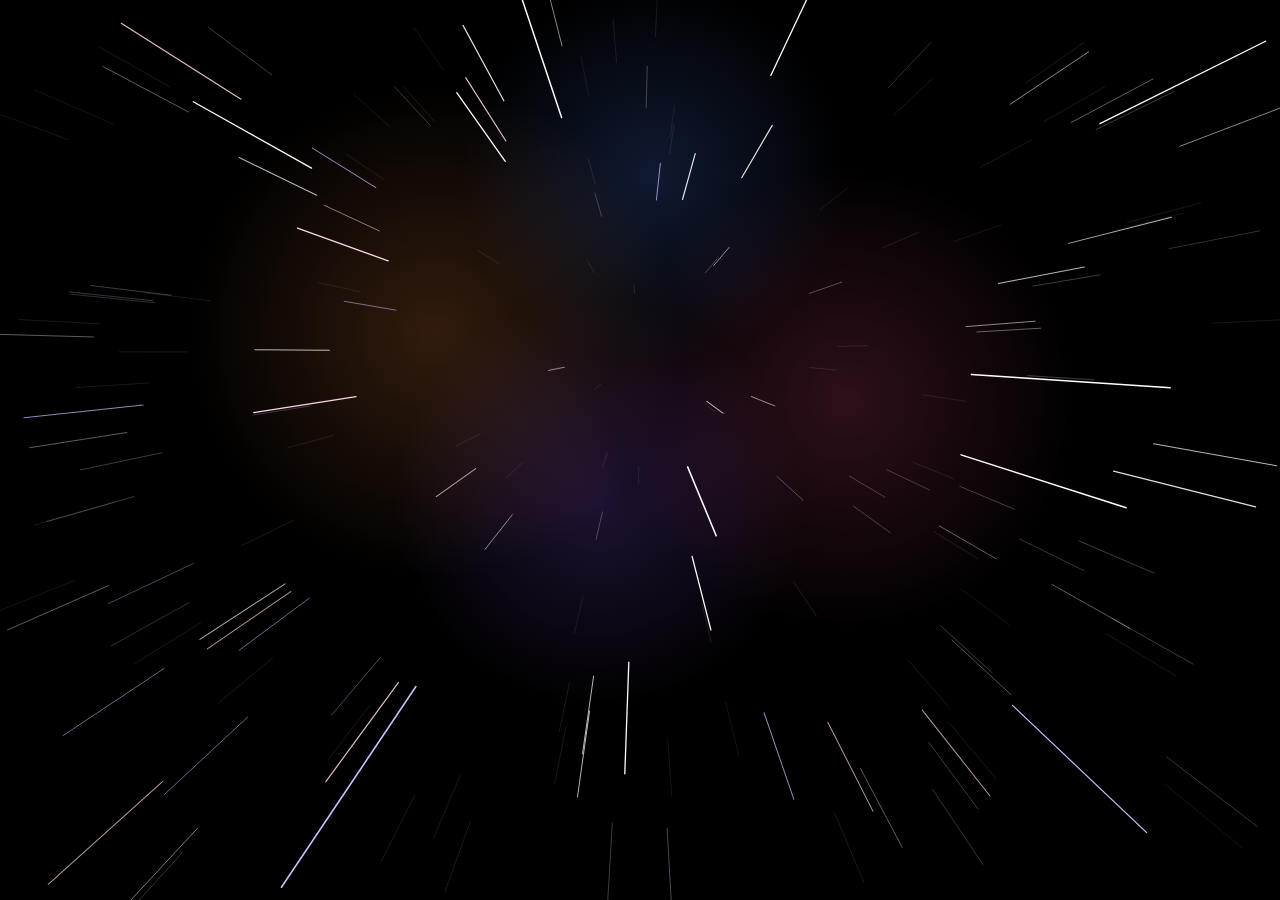
==== index.html @ 96cc4df8 "Initial commit" ====
<!DOCTYPE html>
<html lang="en">
<head>
  <meta charset="utf-8">
  <meta name="viewport" content="width=device-width, initial-scale=1, viewport-fit=cover">
  <title>Abinfolio – Abin Sabu, User Experience Designer</title>
  <meta name="description" content="Portfolio of Abin Sabu, User Experience Designer.">

  <!-- Fonts: Press Start 2P (pixel/arcade) + Exo 2 (modern space) for the logo, Instrument Sans for buttons, Italiana for the name, Cormorant Garamond for the job title -->
  <link rel="preconnect" href="https://fonts.googleapis.com">
  <link rel="preconnect" href="https://fonts.gstatic.com" crossorigin>
  <link href="https://fonts.googleapis.com/css2?family=Instrument+Sans:wght@400;500&family=Exo+2:wght@400;500;700&family=Italiana&family=Cormorant+Garamond:wght@500&family=Press+Start+2P&display=swap" rel="stylesheet">

  <!-- Opening animation: decide BEFORE the page paints whether it plays (so the page never flashes).
       It plays on a normal visit and on every reload. It is skipped for "reduce motion", for the browser's Back/Forward,
       when you arrive from another page of the site (e.g. "Back to home"), and for #about links.
       To force it for testing, open index.html?intro -->
  <script>
    (function () {
      try {
        var d = document.documentElement;
        var nav = performance.getEntriesByType && performance.getEntriesByType("navigation")[0];
        var fromSite = document.referrer && document.referrer.indexOf(location.origin) === 0;
        var back = nav && nav.type === "back_forward";
        var reload = nav && nav.type === "reload";
        var forced = /[?&]intro/.test(location.search);
        var calm = window.matchMedia && window.matchMedia("(prefers-reduced-motion: reduce)").matches;
        if (!calm && (forced || reload || (!fromSite && !back)) && location.hash !== "#about") {
          d.setAttribute("data-intro", "wait");
          setTimeout(function () { d.removeAttribute("data-intro"); }, 7000);   // safety: never leave the page hidden
        }
      } catch (e) {}
    })();
  </script>

  <!-- Styles -->
  <link rel="stylesheet" href="Assets/css/style.css">
</head>
<body data-view="home">

  <!-- Star field (drawn by Assets/js/main.js) -->
  <canvas id="stars" aria-hidden="true"></canvas>

  <!-- Logo and quick links -->
  <header>
    <a class="logo" href="#" aria-label="Abinfolio home"><span class="logo-a">Abin</span><span class="logo-f">folio</span></a>

    <nav class="quick" aria-label="Quick links">
      <!-- LinkedIn -->
      <a class="icon-btn" href="https://in.linkedin.com/in/ux-abinsabu" target="_blank" rel="noopener" aria-label="Abin on LinkedIn" title="LinkedIn">
        <svg viewBox="0 0 24 24" aria-hidden="true" fill="none" stroke="currentColor" stroke-width="1.5" stroke-linecap="round" stroke-linejoin="round">
          <rect x="3" y="3" width="18" height="18" rx="4.5"/>
          <path d="M8 10.5v6M12 16.5v-6M12 13.2c0-1.7 1.1-2.8 2.5-2.8s2 1 2 2.6v3.5"/>
          <circle cx="8" cy="7.7" r="1" fill="currentColor" stroke="none"/>
        </svg>
      </a>

      <!-- Gmail (opens a new message in Gmail) -->
      <a class="icon-btn" href="https://mail.google.com/mail/?view=cm&fs=1&to=ux.abinsabu@gmail.com" target="_blank" rel="noopener" aria-label="Email Abin on Gmail" title="Gmail">
        <svg viewBox="0 0 24 24" aria-hidden="true" fill="none" stroke="currentColor" stroke-width="1.5" stroke-linecap="round" stroke-linejoin="round">
          <rect x="3" y="5.5" width="18" height="13" rx="3"/>
          <path d="M3.8 7.6l8.2 6.2 8.2-6.2"/>
        </svg>
      </a>

      <!-- Resume (rightmost) -->
      <a class="chip" href="Assets/documents/resume.pdf" target="_blank" rel="noopener"><span class="lbl">View resume</span></a>
    </nav>
  </header>

  <!-- HOME CONTENT -->
  <main>
    <div class="hero">
      <h1 class="name">Abin Sabu</h1>

      <!-- tiny twinkling stars around the name: --x / --y = position, --s = size, --t = speed, --d = delay -->
      <span class="sparkle" style="--x:3%;  --y:6%;   --s:9px;  --t:5s; --d:0s"   aria-hidden="true"></span>
      <span class="sparkle" style="--x:27%; --y:-12%; --s:7px;  --t:6s; --d:1.5s" aria-hidden="true"></span>
      <span class="sparkle" style="--x:61%; --y:-8%;  --s:10px; --t:7s; --d:3s"   aria-hidden="true"></span>
      <span class="sparkle" style="--x:95%; --y:10%;  --s:8px;  --t:5.5s; --d:2s" aria-hidden="true"></span>
      <span class="sparkle" style="--x:82%; --y:96%;  --s:7px;  --t:6.5s; --d:4s" aria-hidden="true"></span>
      <span class="sparkle" style="--x:12%; --y:94%;  --s:8px;  --t:7.5s; --d:1s" aria-hidden="true"></span>
    </div>
    <p class="role">User Experience Designer</p>

    <div class="actions">
      <a class="btn primary" href="#about">About me</a>
      <a class="btn" href="case-studies.html">Case studies</a>
    </div>
  </main>

  <!-- ABOUT ME – opens when "About me" is clicked (#about). A fan of portrait cards, one in front at a time.
       about.js adds the little space drawing at the top of each card and the title tab on its edge. -->
  <section class="about" id="about" aria-label="About me">

    <div class="deck" id="deck" tabindex="-1" role="group" aria-roledescription="carousel" aria-label="About Abin">
      <!-- sits just above the top-left corner of the cards -->
      <a class="chip back" href="#home">&larr; Back to home</a>


      <!-- 1 · About me -->
      <article class="card shape-a first" data-title="About me">
        <div class="card-body">
          <div class="who">
            <img src="Assets/images/Abin_Sabu.jpg" alt="Portrait of Abin Sabu" width="80" height="80">
            <h2>Abin Sabu</h2>
            <p class="role-s">User Experience Designer</p>
          </div>
          <div class="intro">
            <p>I&rsquo;m a motivated and self-aware person who enjoys doing the things I love. I wake up every morning ready to enjoy the day to its fullest, and to be happy and good.</p>
            <p>I really enjoy blending in with the stillness and joyfulness of nature and everything within it.</p>
            <p>Dreams drive me forward, and I&rsquo;m hopeful that I&rsquo;ll achieve them.</p>
          </div>
        </div>
      </article>

      <!-- 2 · Career objective -->
      <article class="card shape-b" data-title="Career objective">
        <div class="card-body">
          <h2>Career objective</h2>
          <p class="lead">To start a career in User Experience Design, to be a good contributor and a good member of my team, and to weave interfaces in the best way possible.</p>
        </div>
      </article>

      <!-- 3 · Education -->
      <article class="card shape-c" data-title="Education">
        <div class="card-body">
          <h2>Education</h2>
          <ul class="edu">
            <li><strong>MCA</strong><span class="sub">Santhigiri College of Computer Sciences, Vazhithala (Mahatma Gandhi University)</span><span class="meta">Ongoing</span></li>
            <li><strong>BCA</strong><span class="sub">Sacred Heart College, Thevara (Autonomous, Mahatma Gandhi University)</span><span class="meta">2022&ndash;25 &middot; 71%</span></li>
            <li><strong>Higher Secondary</strong><span class="sub">St. Mary&rsquo;s HSS, Vallakom (DHSE)</span><span class="meta">2020&ndash;22 &middot; 86%</span></li>
            <li><strong>AISSE (Class 10)</strong><span class="sub">Lisieux English School, Vaikom (CBSE)</span><span class="meta">2020 &middot; 91%</span></li>
          </ul>
        </div>
      </article>

      <!-- 4 · Skills -->
      <article class="card shape-a" data-title="Skills">
        <div class="card-body">
          <h2>Skills</h2>
          <div class="tags">
            <span class="tag">UX Research</span>
            <span class="tag">Prototyping</span>
            <span class="tag">Figma</span>
            <span class="tag">Usability Testing</span>
            <span class="tag">Critical Thinking</span>
          </div>
        </div>
      </article>

      <!-- 5 · Certifications -->
      <article class="card shape-b" data-title="Certifications">
        <div class="card-body">
          <h2>Certifications</h2>
          <p class="cert-name">Google UX Design Professional Certificate</p>
          <p class="cert-by">Coursera</p>
          <a class="btn btn-sm" href="https://drive.google.com/file/d/114_JxMrR81UqMRKOoazPakBG_3-02PL_/view" target="_blank" rel="noopener">View certificate</a>
        </div>
      </article>

      <!-- 6 · Case studies: the titles + a button to the case studies page -->
      <article class="card shape-c" data-title="Case studies">
        <div class="card-body">
          <h2>Case studies</h2>
          <ol class="proj-list">
            <li>A/B Testing on ChatGPT&rsquo;s Desktop App</li>
            <li>Reducing Friction between Instagram and its Users</li>
          </ol>
          <a class="btn primary btn-sm" href="case-studies.html">See all case studies &rarr;</a>
        </div>
      </article>

      <!-- floating controls: sit centred over the bottom edge of the front card -->
      <div class="controls">
        <button class="icon-btn" type="button" data-prev aria-label="Previous card">
          <svg viewBox="0 0 24 24" aria-hidden="true"><path d="M15 5l-7 7 7 7" fill="none" stroke="currentColor" stroke-width="1.6" stroke-linecap="round" stroke-linejoin="round"/></svg>
        </button>
        <div class="dots"></div>
        <button class="icon-btn" type="button" data-next aria-label="Next card">
          <svg viewBox="0 0 24 24" aria-hidden="true"><path d="M9 5l7 7-7 7" fill="none" stroke="currentColor" stroke-width="1.6" stroke-linecap="round" stroke-linejoin="round"/></svg>
        </button>
      </div>
      <span class="count" aria-live="polite"></span>
    </div>
  </section>

  <script src="Assets/js/main.js" defer></script>
  <script src="Assets/js/about.js" defer></script>
  <script src="Assets/js/intro.js" defer></script>
</body>
</html>
---- Assets/css/style.css ----
/* ==========================================================
   Abinfolio – main stylesheet  (space theme)
   1. Theme   2. Base + star field   3. Buttons
   4. Header (logo + quick links)   5. Hero (name)
   6. Job title + the two home buttons   7. About me (stacked cards)
   8. Case studies list + case study pages   9. Opening animation
   ========================================================== */


/* 1. THEME – change colors and fonts here ---------------- */
:root {
  color-scheme: dark;

  --bg: #000000;           /* pitch black */
  --text: #f2edff;
  --muted: #b3a8d4;

  /* nebula tones used inside the buttons and the "folio" text */
  --violet: 120, 80, 240;
  --rose: 225, 85, 155;
  --blue: 55, 120, 235;

  --pixel: "Press Start 2P", "Courier New", monospace;                 /* "Abin" */
  --space: "Exo 2", "Instrument Sans", system-ui, sans-serif;  /* "folio" – swap the font here */
  --sans: "Instrument Sans", system-ui, -apple-system, "Segoe UI", sans-serif;

  box-sizing: border-box;
  padding-top: env(safe-area-inset-top, 0px);
  padding-bottom: env(safe-area-inset-bottom, 0px);
}


/* 2. BASE + STAR FIELD ----------------------------------- */
*, *::before, *::after { box-sizing: inherit; }

html {
  height: 100%;
  scroll-padding-top: env(safe-area-inset-top, 0px);
}

body {
  margin: 0;
  height: 100%;
  background: var(--bg);
  color: var(--text);
  font-family: var(--sans);
  overflow: hidden;
  display: flex;
  flex-direction: column;
}

#stars {
  position: fixed;
  inset: 0;
  width: 100%;
  height: 100%;
  z-index: 0;
  pointer-events: none;
}

::selection { background: rgba(var(--violet), .45); color: #fff; }

a:focus-visible {
  outline: 2px solid #cdbbff;
  outline-offset: 4px;
  border-radius: 8px;
}


/* 3. BUTTONS – one shared look for the top bar and the home page */
/* Outlined: LinkedIn, Gmail, View resume, Projects.  The filled "primary" button is in section 6. */
.icon-btn,
.chip,
.btn:not(.primary) {
  color: var(--text);
  background: transparent;
  border: 1px solid rgba(255, 241, 232, .45);
  transition: background-color .25s, border-color .25s, color .25s, transform .25s;
}

.icon-btn:hover,
.chip:hover,
.btn:not(.primary):hover {
  background: rgba(255, 241, 232, .08);
  border-color: rgba(255, 241, 232, .85);
  transform: translateY(-1px);
}


/* 4. HEADER (logo + quick links) ------------------------- */
header {
  position: relative;
  z-index: 2;
  display: flex;
  align-items: center;
  justify-content: space-between;
  gap: 1rem;
  padding: 1.4rem clamp(1.1rem, 5vw, 4rem);
}

/* Logo: "Abin" in a pixel/arcade font, "folio" in a space font */
.logo {
  display: inline-flex;
  align-items: baseline;
  gap: .12em;
  text-decoration: none;
  line-height: 1;
}

.logo-a {
  font-family: var(--pixel);
  font-size: 1.15rem;
  letter-spacing: .02em;
  color: #fff;
  text-shadow: 2px 2px 0 rgba(var(--violet), .75);   /* retro game shadow */
}

.logo-f {
  font-family: var(--space);
  font-weight: 500;
  font-size: 1.6rem;
  letter-spacing: .03em;
  color: #cbbdff;            /* soft starlight lavender */
}

/* Quick links: LinkedIn, Gmail, then View resume (rightmost) */
.quick {
  display: flex;
  align-items: center;
  gap: .6rem;
}

.icon-btn {
  display: grid;
  place-items: center;
  width: 2.7rem;
  height: 2.7rem;
  border-radius: 50%;
}

.icon-btn svg { width: 1.3rem; height: 1.3rem; color: #fff1e8; }   /* one warm white, like the other buttons */

.chip {
  font: 500 .92rem var(--sans);
  text-decoration: none;
  color: var(--text);
  padding: .65rem 1.25rem;
  border-radius: 999px;
}


/* 5. HERO – name (Italiana + Carina nebula, calm drift) -- */
/* The four colour clouds move on their own slow clocks, so the colours keep
   mixing through the letters (no one colour sits in one place for long). */
@property --x1 { syntax: "<percentage>"; inherits: false; initial-value: 15%; }
@property --x2 { syntax: "<percentage>"; inherits: false; initial-value: 85%; }
@property --x3 { syntax: "<percentage>"; inherits: false; initial-value: 30%; }
@property --x4 { syntax: "<percentage>"; inherits: false; initial-value: 70%; }

:root {
  --display: "Italiana", Georgia, serif;

  /* Carina nebula colours (r, g, b) – swap these to change the clouds */
  --neb-base: #ffe6d8;
  --neb-1: 255, 140, 70;    /* amber */
  --neb-2: 235, 80, 130;    /* rose */
  --neb-3: 80, 130, 255;    /* blue */
  --neb-4: 150, 90, 255;    /* violet */

  /* starting positions of the clouds (also the fallback if animation is off) */
  --x1: 15%; --x2: 85%; --x3: 30%; --x4: 70%;

  /* grey cloud texture, blended over the colours so the letters look like gas */
  --gas: url("data:image/svg+xml;utf8,<svg xmlns='http://www.w3.org/2000/svg' width='900' height='320'><filter id='g' x='0' y='0' width='100%25' height='100%25'><feTurbulence type='fractalNoise' baseFrequency='.006 .015' numOctaves='5' seed='9'/><feColorMatrix values='1.9 0 0 0 -.45  1.9 0 0 0 -.45  1.9 0 0 0 -.45  0 0 0 0 1'/></filter><rect width='100%25' height='100%25' filter='url(%23g)'/></svg>");
}

body:not(.sub) main {
  position: relative;
  z-index: 1;
  flex: 1;                              /* fills the space under the header */
  display: flex;
  flex-direction: column;
  align-items: center;
  justify-content: center;
  text-align: center;
  padding: 0 clamp(1.1rem, 5vw, 4rem) 10vh;   /* extra bottom padding lifts it slightly above true centre */
}

/* very faint dust haze behind the name */
body:not(.sub) main::before {
  content: "";
  position: absolute;
  width: min(92vw, 800px);
  height: min(42vw, 320px);
  background:
    radial-gradient(50% 55% at 28% 50%, rgba(var(--neb-1), .13), transparent 70%),
    radial-gradient(45% 50% at 74% 55%, rgba(var(--neb-4), .12), transparent 70%);
  filter: blur(32px);
  pointer-events: none;
  transform: translateY(-4vh);
}

.hero { position: relative; }

/* Name: clouds, gas and a few stars inside the letters */
.name {
  position: relative;
  margin: 0;
  font-family: var(--display);
  font-weight: 400;
  font-size: clamp(3.4rem, 11vw, 7.6rem);
  letter-spacing: .07em;
  line-height: 1.15;
  color: #fff;                           /* fallback if gradient text is unsupported */
  background:
    radial-gradient(1.3px 1.3px at 9% 34%, #fff, transparent),                    /* stars */
    radial-gradient(1px 1px at 22% 68%, rgba(255, 255, 255, .85), transparent),
    radial-gradient(1.5px 1.5px at 38% 26%, #fff, transparent),
    radial-gradient(1px 1px at 55% 62%, rgba(255, 255, 255, .8), transparent),
    radial-gradient(1.4px 1.4px at 71% 30%, #fff, transparent),
    radial-gradient(1px 1px at 88% 58%, rgba(255, 255, 255, .85), transparent),
    var(--gas),                                                                   /* grey gas texture */
    radial-gradient(38% 75% at var(--x1) 30%, rgba(var(--neb-1), .9),  transparent 72%),  /* colour clouds */
    radial-gradient(34% 70% at var(--x2) 70%, rgba(var(--neb-2), .72), transparent 72%),
    radial-gradient(38% 70% at var(--x3) 20%, rgba(var(--neb-3), .85), transparent 72%),
    radial-gradient(38% 70% at var(--x4) 80%, rgba(var(--neb-4), .8),  transparent 72%),
    linear-gradient(var(--neb-base), var(--neb-base));
  background-size:
    100% 100%, 100% 100%, 100% 100%, 100% 100%, 100% 100%, 100% 100%,
    140% 160%, 100% 100%, 100% 100%, 100% 100%, 100% 100%, 100% 100%;
  background-position:
    0 0, 0 0, 0 0, 0 0, 0 0, 0 0,
    0% 30%, 0 0, 0 0, 0 0, 0 0, 0 0;
  background-repeat: no-repeat;
  background-blend-mode:
    normal, normal, normal, normal, normal, normal,
    overlay, normal, normal, normal, normal, normal;
  /* keep these two AFTER the background shorthand, or the text clip is reset */
  -webkit-background-clip: text;
  background-clip: text;
  -webkit-text-fill-color: transparent;
  filter: drop-shadow(0 0 24px rgba(var(--neb-4), .3));
}

/* Movement – a bit livelier than before. Every cloud runs on its own clock. */
@media (prefers-reduced-motion: no-preference) {
  .name {
    animation:
      cloud1 17s ease-in-out infinite alternate,
      cloud2 23s ease-in-out infinite alternate,
      cloud3 19s ease-in-out infinite alternate,
      cloud4 29s ease-in-out infinite alternate,
      gas 30s ease-in-out infinite alternate;
  }
}
@keyframes cloud1 { to { --x1: 85%; } }
@keyframes cloud2 { to { --x2: 15%; } }
@keyframes cloud3 { to { --x3: 80%; } }
@keyframes cloud4 { to { --x4: 10%; } }
@keyframes gas {
  to {
    background-position:
      0 0, 0 0, 0 0, 0 0, 0 0, 0 0,
      100% 70%, 0 0, 0 0, 0 0, 0 0, 0 0;
  }
}

/* Sparkles: a few tiny four-point stars that twinkle softly around the name */
.sparkle {
  position: absolute;
  left: var(--x);
  top: var(--y);
  width: var(--s);
  height: var(--s);
  background: #fff;
  clip-path: polygon(50% 0, 60% 40%, 100% 50%, 60% 60%, 50% 100%, 40% 60%, 0 50%, 40% 40%);
  opacity: .5;
  pointer-events: none;
}

@media (prefers-reduced-motion: no-preference) {
  .sparkle { animation: twinkle var(--t) ease-in-out var(--d) infinite; }
}

@keyframes twinkle {
  0%, 100% { opacity: .1; transform: scale(.6); }
  50%      { opacity: .9; transform: scale(1); }
}


/* 6. JOB TITLE + HOME BUTTONS ---------------------------- */
/* Job title: quiet warm-white, normal capitalisation, sits just under the name */
.role {
  margin: 1rem 0 0;
  font-family: "Cormorant Garamond", Georgia, serif;
  font-weight: 500;
  font-size: clamp(1.1rem, 2.8vw, 1.55rem);
  letter-spacing: .07em;
  color: rgba(255, 238, 228, .82);                 /* soft white, a hint of the nebula's warm tone */
  text-shadow: 0 0 22px rgba(var(--neb-1), .22);   /* very faint glow so it belongs with the name */
}

/* The two buttons: one filled, one outlined, same size */
.actions {
  display: flex;
  justify-content: center;
  align-items: center;
  gap: 1rem;
  margin-top: calc(3.6rem + 45px);
}

.btn {
  font: 500 .95rem var(--sans);
  letter-spacing: .02em;
  text-decoration: none;
  padding: .85rem 2rem;
  border-radius: 999px;
  white-space: nowrap;
  transition: background-color .25s, border-color .25s, color .25s, transform .25s;
}

/* About me – softly filled (translucent), so it doesn't compete with the name */
.btn.primary {
  color: #fff1e8;
  background: rgba(255, 230, 216, .14);
  border: 1px solid rgba(255, 241, 232, .5);
}
.btn.primary:hover {
  background: rgba(255, 230, 216, .24);
  border-color: rgba(255, 241, 232, .85);
  transform: translateY(-1px);
}

/* Projects – uses the shared outlined look from section 3 */


/* 7. ABOUT ME – fan of portrait cards -------------------- */
/* Home and About are two "views" of the same page: <body data-view="home|about"> is switched by about.js */

/* While About is open the sky goes soft and still: stars blurred, comets resting */
#stars { transition: filter .6s ease, opacity .6s ease; }
body[data-view="about"] #stars { filter: blur(6px); opacity: .5; }
body[data-view="about"] canvas:not(#stars) { opacity: 0; }

/* The About view fills the whole screen, so the cards sit exactly in the centre of it */
.about {
  display: none;
  position: fixed;
  inset: 0;
  z-index: 1;
  flex-direction: column;
  align-items: center;
  overflow: auto;                          /* only matters on very short screens */
  padding: calc(4.5rem + env(safe-area-inset-top, 0px)) 1rem calc(4.5rem + env(safe-area-inset-bottom, 0px));   /* same space above and below = truly centred */
}

body[data-view="about"] main,
body[data-view="about"] header { display: none; }       /* the About view covers the top bar too */
body[data-view="about"] .about { display: flex; }

@media (prefers-reduced-motion: no-preference) {
  body[data-view="about"] .about { animation: aboutIn .6s ease-out both; }
}
@keyframes aboutIn { from { opacity: 0; } to { opacity: 1; } }

.back {
  position: absolute;                      /* inside the deck */
  left: 0;
  top: -3rem;                              /* small screens: just above the top-left corner of the cards */
  z-index: 10;
  width: max-content;                      /* stay one line, as wide as the text needs */
  white-space: nowrap;
  font-size: .85rem;
  padding: .5rem 1.05rem;
}
@media (min-width: 760px) {
  .back {                                  /* wide screens: to the left of the cards, level with their top edge, 20px away */
    top: 0;
    left: auto;
    right: calc(100% + 20px);
  }
}

/* The deck: portrait cards piled up. The ones behind lean to the right so their edge and title show. */
.deck {
  --fan: clamp(18px, 5vw, 28px);                                   /* how much of each card behind peeks out */
  --w: min(420px, calc(100vw - var(--fan) * 3.9 - 2.4rem));
  position: relative;
  margin: auto;                                                    /* centres it both ways */
  width: var(--w);
  height: clamp(480px, calc(100vh - 9rem), 760px);
  height: clamp(480px, calc(100svh - 9rem), 760px);
  touch-action: pan-y;                     /* vertical scroll stays normal, horizontal swipes flip the cards */
  outline: none;
}

.card {
  /* corner sizes: top-left, top-right, bottom-right, bottom-left */
  --tl: 26px; --tr: 26px; --br: 26px; --bl: 26px;
  position: absolute;
  inset: 0;
  overflow: hidden;
  color: #f1ece6;
  border-radius: var(--tl) var(--tr) var(--br) var(--bl);
  border: 1px solid rgba(255, 255, 255, .1);
  background: linear-gradient(170deg, #2c2c31 0%, #232327 100%);   /* soft charcoal grey */
  box-shadow: 0 20px 50px rgba(0, 0, 0, .5);
  transform-origin: 50% 100%;
  transition: transform .65s cubic-bezier(.22, .8, .3, 1), opacity .5s ease, filter .5s ease;
}

/* three gentle shapes */
.shape-a { --tl: 110px; --tr: 110px; }   /* soft arch */
.shape-b { --tl: 70px; }                 /* one rounder corner, top left */
.shape-c { --tr: 70px; }                 /* one rounder corner, top right */

/* where each card is: in front, waiting behind (title on its edge), or already flipped away */
.card[data-pos="front"] { transform: none; opacity: 1; z-index: 5; }
.card[data-pos="n1"]    { transform: translateX(var(--fan)) rotate(2.5deg);            filter: brightness(.8);  z-index: 4; cursor: pointer; }
.card[data-pos="n2"]    { transform: translateX(calc(var(--fan) * 1.9)) rotate(5deg);  filter: brightness(.62); z-index: 3; cursor: pointer; }
.card[data-pos="far"]   { transform: translateX(calc(var(--fan) * 1.9)) rotate(5deg);  opacity: 0; z-index: 2; pointer-events: none; }
.card[data-pos="prev"]  { transform: translate(-80%, -3%) rotate(-9deg);               opacity: 0; z-index: 6; pointer-events: none; }

@media (prefers-reduced-motion: reduce) {
  .card { transition: opacity .2s ease; }
}

/* a very faint drawing in the top corner (made by about.js) */
.card-art {
  position: absolute;
  inset: 0 0 auto 0;
  height: 130px;
  z-index: 0;
  pointer-events: none;
  -webkit-mask-image: linear-gradient(#000 40%, transparent);
  mask-image: linear-gradient(#000 40%, transparent);
}
.card-art svg { display: block; width: 100%; height: 100%; }

/* the tiny stars breathe: they fade up and swell a little, each on its own slow timing */
.card-art .star {
  transform-box: fill-box;
  transform-origin: center;
  animation: cardTwinkle 5s ease-in-out infinite;
}
@keyframes cardTwinkle {
  0%, 100% { opacity: .35; transform: scale(1); }
  50%      { opacity: 1;   transform: scale(1.8); }
}
@media (prefers-reduced-motion: reduce) {
  .card-art .star { animation: none; }
}

/* the title written on the edge of a card while it waits behind */
.tab {
  position: absolute;
  top: 50%;
  right: 2px;
  width: calc(var(--fan) - 4px);
  transform: translateY(-50%);
  writing-mode: vertical-rl;
  text-align: center;
  white-space: nowrap;
  font-size: .66rem;
  letter-spacing: .2em;
  text-transform: uppercase;
  color: rgba(241, 236, 230, .85);
  opacity: 0;
  transition: opacity .4s ease;
  z-index: 3;
  pointer-events: none;
}
.card[data-pos="n1"] .tab, .card[data-pos="n2"] .tab { opacity: 1; }
.card[data-pos="n2"] .tab { width: calc(var(--fan) * .9 - 4px); }

.card-body {
  position: absolute;
  inset: 0;
  z-index: 1;
  overflow-y: auto;
  padding: 92px 30px 58px;                 /* room at the top for the title, at the bottom for the floating controls */
  scrollbar-width: thin;
  scrollbar-color: rgba(255, 255, 255, .18) transparent;
}
.card.first .card-body { padding-top: 40px; }

.card h2 {
  margin: 0 0 1.5rem;
  text-align: center;
  font-family: var(--display);
  font-weight: 400;
  font-size: clamp(1.8rem, 5vw, 2.1rem);
  letter-spacing: .04em;
  color: #f6f1ea;
}

.card p {
  margin: 0 0 1.1rem;
  font-size: .98rem;
  line-height: 1.8;
  color: rgba(241, 236, 230, .84);
}
.card .lead { text-align: center; font-size: 1.05rem; line-height: 1.9; }

/* Card 1: photo, name, and a short intro */
.who { display: flex; flex-direction: column; align-items: center; text-align: center; margin-bottom: 1.6rem; }
.who h2 { margin: .9rem 0 0; font-size: 1.8rem; }
.who img {
  width: 80px;
  height: 80px;
  border-radius: 50%;
  object-fit: cover;
  object-position: 50% 22%;
  border: 1px solid rgba(255, 255, 255, .3);
}
.card .role-s {
  margin: .2rem 0 0;
  font-family: "Cormorant Garamond", Georgia, serif;
  font-weight: 500;
  font-size: 1.1rem;
  letter-spacing: .06em;
  color: rgba(255, 238, 228, .72);
}
.intro p { text-align: center; }

/* Card 3: education */
.edu { list-style: none; margin: 0; padding: 0; display: grid; gap: 1.15rem; }
.edu li { padding-bottom: 1.15rem; border-bottom: 1px solid rgba(255, 255, 255, .08); }
.edu li:last-child { border-bottom: 0; padding-bottom: 0; }
.edu strong { display: block; font-weight: 500; font-size: 1rem; color: #f6f1ea; }
.edu .sub { display: block; margin-top: .2rem; font-size: .84rem; line-height: 1.55; color: var(--muted); }
.edu .meta { display: block; margin-top: .3rem; font-size: .8rem; letter-spacing: .05em; color: rgba(255, 238, 228, .7); }

/* Card 4: skills */
.tags { display: flex; flex-wrap: wrap; justify-content: center; gap: .7rem; }
.tag {
  padding: .5rem 1rem;
  border-radius: 999px;
  border: 1px solid rgba(255, 255, 255, .25);
  font-size: .9rem;
  color: #f6f1ea;
}

/* smaller button for use inside the cards */
.btn-sm { padding: .6rem 1.3rem; font-size: .88rem; }

/* Card 5: certification */
.card-body:has(.cert-name) { text-align: center; }
.card .cert-name { margin: 0 0 .3rem; font-size: 1rem; color: #f6f1ea; }
.card .cert-by { margin: 0 0 1.3rem; font-size: .88rem; color: var(--muted); }

/* Card 6: projects – a plain numbered list (1. 2.) in the same text style as the other cards */
.proj-list { margin: 0 0 2rem; padding-left: 1.4rem; display: grid; gap: 1rem; }
.proj-list li { font-size: .98rem; line-height: 1.7; color: rgba(241, 236, 230, .84); }

/* Floating controls: a small pill centred on the bottom edge of the front card */
.controls {
  position: absolute;
  left: 50%;
  bottom: 0;
  transform: translate(-50%, 50%);
  z-index: 10;
  display: flex;
  align-items: center;
  gap: .3rem;
  padding: .35rem .45rem;
  border-radius: 999px;
  background: rgba(30, 30, 34, .92);
  border: 1px solid rgba(255, 255, 255, .14);
  -webkit-backdrop-filter: blur(10px);
  backdrop-filter: blur(10px);
}
.controls .icon-btn { width: 2.3rem; height: 2.3rem; }
.controls .icon-btn svg { width: 1.1rem; height: 1.1rem; }
button.icon-btn { padding: 0; cursor: pointer; font: inherit; }
button.icon-btn:disabled { opacity: .3; pointer-events: none; }
.dots { display: flex; align-items: center; }
.dot { position: relative; width: 20px; height: 20px; padding: 0; border: 0; background: none; cursor: pointer; }
.dot::after {
  content: "";
  position: absolute;
  inset: 6px;
  border-radius: 50%;
  border: 1px solid rgba(255, 241, 232, .5);
  transition: background-color .3s, transform .3s, border-color .3s;
}
.dot[aria-current="true"]::after { background: #fff1e8; border-color: #fff1e8; transform: scale(1.3); }

/* "2 / 6 · Next: Education" under the pill */
.count {
  position: absolute;
  top: calc(100% + 2.2rem);
  left: 50%;
  transform: translateX(-50%);
  white-space: nowrap;
  font-size: .76rem;
  letter-spacing: .08em;
  color: var(--muted);
}


/* 8. PROJECTS + CASE STUDY PAGES (projects.html, case-chatgpt.html, case-instagram.html) */
/* These are normal scrolling pages: <body class="sub">. The home page stays a single fixed screen. */
body.sub {
  display: block;
  height: auto;
  min-height: 100%;
  overflow: visible;
}
body.sub { background: #262624; }                         /* soft dark grey for the reading pages */
body.sub #stars { display: none; }                          /* no star field here */

.sub-main { position: relative; z-index: 1; padding: .6rem clamp(1.1rem, 5vw, 3rem) calc(5rem + env(safe-area-inset-bottom, 0px)); }
.wrap { width: min(100%, 1040px); margin: 0 auto; }
.case[data-mode="full"] .wrap { width: min(100%, 760px); }   /* Quick read uses the wide layout, the full story a reading column */

/* strip that stays in view while scrolling: back link on the left, reading mode on the right */
.page-bar {
  position: sticky;
  top: calc(.6rem + env(safe-area-inset-top, 0px));   /* stays clear of a phone's notch */
  z-index: 5;
  display: flex;
  align-items: center;
  justify-content: space-between;
  gap: 1rem;
}
.page-bar .chip, .seg {
  background: rgba(38, 38, 36, .92);
  -webkit-backdrop-filter: blur(10px);
  backdrop-filter: blur(10px);
}
.page-bar .chip { font-size: .85rem; padding: .5rem 1.05rem; white-space: nowrap; }
.lbl-short { display: none; }

.seg { display: flex; padding: .22rem; border-radius: 999px; border: 1px solid rgba(255, 255, 255, .18); }
.seg button {
  font: 500 .8rem var(--sans);
  color: var(--muted);
  background: none;
  border: 0;
  border-radius: 999px;
  padding: .45rem .9rem;
  cursor: pointer;
  white-space: nowrap;
  transition: background-color .25s, color .25s;
}
.seg button[aria-pressed="true"] { background: rgba(255, 241, 232, .14); color: #fff1e8; }
.seg button:focus-visible { outline: 2px solid #cdbbff; outline-offset: 2px; }

/* page title block */
.case-head { padding: 3.2rem 0 1.6rem; }
.kicker { margin: 0 0 .9rem; font-size: .74rem; letter-spacing: .2em; text-transform: uppercase; color: var(--muted); }
.sub h1 {
  margin: 0 0 1rem;
  font-family: var(--display);
  font-weight: 400;
  font-size: clamp(2.1rem, 6vw, 3.2rem);
  line-height: 1.15;
  letter-spacing: .02em;
  color: #f6f1ea;
}
.lede { margin: 0; max-width: 46rem; font-size: 1.1rem; line-height: 1.8; color: rgba(241, 236, 230, .82); }

/* the two reading modes */
.case[data-mode="quick"] .full { display: none; }
.case[data-mode="full"]  .quick-read { display: none; }

/* ---- Quick read: wide, card-based ---- */
.stats { display: grid; grid-template-columns: repeat(3, 1fr); gap: 1rem; margin: 1rem 0 1rem; }
.stat, .fact, .tile {
  border-radius: 20px;
  border: 1px solid rgba(255, 255, 255, .08);
  background: #2f2f2d;
}
.stat { padding: 1.4rem 1rem; text-align: center; }
.stat b { display: block; font-family: var(--display); font-weight: 400; font-size: 2.6rem; line-height: 1.2; color: #fff1e8; }
.stat span { display: block; margin-top: .3rem; font-size: .9rem; line-height: 1.4; color: var(--muted); }

.facts { display: grid; grid-template-columns: repeat(2, 1fr); gap: 1rem; }
.fact { padding: 1.5rem 1.6rem; }
.fact.span { grid-column: 1 / -1; }
.fact h3 { margin: 0 0 .7rem; font: 500 .74rem var(--sans); letter-spacing: .14em; text-transform: uppercase; color: var(--muted); }
.fact p { margin: 0; font-size: 1.08rem; line-height: 1.75; color: rgba(241, 236, 230, .92); }
.fact em { font-style: normal; color: #fff1e8; }
.sug { margin: 0; padding-left: 1.2rem; display: grid; gap: .6rem; }
.sug li { font-size: 1.08rem; line-height: 1.75; color: rgba(241, 236, 230, .92); }
.cta { margin: 2rem 0 0; }
.cta .btn { cursor: pointer; }

/* ---- Full case study: Medium-style reading column ---- */
.prose, .prose p, .prose li, .prose h2, .prose blockquote { font-family: "Source Serif 4", Georgia, "Times New Roman", serif; }
.prose p, .prose li { font-size: 1.28rem; line-height: 2; color: rgba(241, 236, 230, .9); }
.prose p { margin: 0 0 1.7rem; }
.prose h2 {
  margin: 3.6rem 0 1.2rem;
  font-weight: 500;
  font-size: 2.1rem;
  line-height: 1.35;
  text-align: left;
  letter-spacing: -.005em;
  color: #f6f1ea;
}
.prose ul { margin: 0 0 1.6rem; padding-left: 1.3rem; display: grid; gap: .9rem; }
.prose blockquote {
  margin: 2rem 0;
  padding: .1rem 0 .1rem 1.3rem;
  border-left: 2px solid rgba(255, 241, 232, .35);
  font-style: italic;
  font-size: 1.45rem;
  line-height: 1.8;
  color: #f6f1ea;
}
.prose a { color: #fff1e8; text-decoration-color: rgba(255, 241, 232, .4); text-underline-offset: 3px; }
.prose a:hover { text-decoration-color: #fff1e8; }
.prose .next { margin: 2.4rem 0 0; font-family: var(--sans); font-size: 1rem; }
.prose .next + .next { margin-top: 1rem; }

/* images: small, in the flow of the text. A single image is shown compact; several in a row become tiles. Click to enlarge. */
.prose figure { margin: 0; }
.prose a[data-lb] { display: block; cursor: zoom-in; }
.prose img {
  display: block;
  width: 100%;
  height: auto;
  border-radius: 10px;
  border: 1px solid rgba(255, 255, 255, .12);
  background: #1c1c20;
}
.single { max-width: 380px; margin: 2.2rem auto !important; }
.single img { width: auto; max-width: 100%; max-height: 260px; margin: 0 auto; }
.single figcaption, .gcap { margin-top: .7rem; font: .85rem/1.5 var(--sans); text-align: center; color: var(--muted); }

.gallery { display: grid; gap: .6rem; margin: 2.2rem 0 0; }
.gallery.g2 { grid-template-columns: repeat(2, 1fr); }
.gallery.g3 { grid-template-columns: repeat(3, 1fr); }
.gallery.g4 { grid-template-columns: repeat(2, 1fr); }
.gallery figure { position: relative; }
.gallery img { aspect-ratio: 4 / 3; height: auto; object-fit: cover; object-position: top left; }
.gallery .fn {
  position: absolute;
  left: .5rem;
  bottom: .5rem;
  padding: .15rem .55rem;
  border-radius: 999px;
  font: 500 .7rem var(--sans);
  color: #f6f1ea;
  background: rgba(15, 15, 18, .8);
  pointer-events: none;
}
.gcap { margin: .7rem 0 2.2rem; }

/* if an image can't load, a quiet placeholder takes its place */
.prose figure.missing a { display: none; }
.prose figure.missing::before {
  content: "Image placeholder \2014  " attr(data-fig);
  display: block;
  padding: 2rem 1rem;
  text-align: center;
  font: .85rem var(--sans);
  color: var(--muted);
  border: 1px dashed rgba(255, 255, 255, .2);
  border-radius: 10px;
}
.prose figure.missing .fn { display: none; }

/* image viewer (opened by projects.js) */
.lb {
  position: fixed;
  inset: 0;
  z-index: 100;
  display: none;
  flex-direction: column;
  align-items: center;
  justify-content: center;
  padding: 1.2rem;
  background: rgba(8, 8, 10, .93);
}
.lb.open { display: flex; }
.lb img { max-width: min(100%, 1100px); max-height: 78vh; object-fit: contain; border-radius: 8px; }
.lb p { margin: .9rem 0 0; max-width: 46rem; text-align: center; font: .92rem/1.6 var(--sans); color: rgba(241, 236, 230, .88); }
.lb .icon-btn { position: absolute; padding: 0; cursor: pointer; background: rgba(22, 22, 26, .9); }
.lb .x  { top: 1rem; right: 1rem; }
.lb .pv { left: 1rem;  top: 50%; transform: translateY(-50%); }
.lb .nx { right: 1rem; top: 50%; transform: translateY(-50%); }

/* ---- Projects page: plain wide rows, one under the other ---- */
.tiles { display: grid; gap: 1.2rem; margin-top: .4rem; }
.tile {
  display: flex;
  align-items: center;
  justify-content: space-between;
  gap: 2.5rem;
  padding: 2.2rem 2.4rem;
  border-radius: 24px;
}
.tile .no { font-size: .78rem; letter-spacing: .14em; color: var(--muted); }
.tile h2 { margin: .5rem 0 .7rem; font-family: var(--display); font-weight: 400; font-size: 1.8rem; line-height: 1.25; color: #f6f1ea; }
.tile p { margin: 0; max-width: 40rem; font-size: 1.02rem; line-height: 1.75; color: rgba(241, 236, 230, .8); }
.tile .btn { flex: none; }

@media (max-width: 760px) {
  .facts { grid-template-columns: 1fr; }
  .stat b { font-size: 2.1rem; }
  .tile { flex-direction: column; align-items: flex-start; gap: 1.6rem; padding: 1.7rem 1.5rem; }
}
@media (max-width: 560px) {
  .page-bar { flex-wrap: wrap; }                    /* very narrow phones: the two controls may stack */
  .lbl-long { display: none; }                      /* "All case studies" becomes "Back" so the strip fits on one line */
  .lbl-short { display: inline; }
  .case-head { padding-top: 2.4rem; }
  .seg button { padding: .42rem .7rem; font-size: .76rem; }
  .prose p, .prose li { font-size: 1.15rem; line-height: 1.95; }
  .prose h2 { font-size: 1.75rem; margin-top: 3rem; }
  .prose blockquote { font-size: 1.25rem; }
}


/* 9. OPENING ANIMATION (home page) ----------------------- */
/* index.html sets <html data-intro="wait"> before the page paints; intro.js then moves it on:
   wait -> name -> rest -> (attribute removed). Nothing here applies once the attribute is gone. */
#warp {
  position: fixed;
  inset: 0;
  width: 100%;
  height: 100%;
  z-index: 60;
  background: #000;
  cursor: pointer;
  transition: opacity 1.2s ease;          /* melts away slowly, while the name and the sky come up underneath */
}
#warp.out { opacity: 0; pointer-events: none; }

/* stage "name": the sky and the glow behind the name arrive, and the name comes up out of the nebula */
html[data-intro] #stars { transition: opacity 1.6s ease; }
html[data-intro="wait"] #stars { opacity: 0; }
html[data-intro] main::before { transition: opacity 1.8s ease; }
html[data-intro="wait"] main::before { opacity: 0; }

html[data-intro] .hero { transition: opacity 1.5s ease, filter 1.6s ease, transform 1.6s ease; }
html[data-intro="wait"] .hero { opacity: 0; filter: blur(14px) brightness(1.7); transform: scale(.96); }

/* stage "rest": top bar first, then the job title, then each button one after the other */
html[data-intro] header { transition: opacity .7s ease; }
html[data-intro="wait"] header,
html[data-intro="name"] header { opacity: 0; }

html[data-intro] .role,
html[data-intro] .actions .btn { transition: opacity .6s ease, transform .6s ease; }
html[data-intro="rest"] .role { transition-delay: .2s; }
html[data-intro="rest"] .actions .btn:nth-child(1) { transition-delay: .5s; }
html[data-intro="rest"] .actions .btn:nth-child(2) { transition-delay: .85s; }

html[data-intro="wait"] .role, html[data-intro="name"] .role,
html[data-intro="wait"] .actions .btn, html[data-intro="name"] .actions .btn { opacity: 0; transform: translateY(10px); }

html[data-intro="wait"] .sparkle, html[data-intro="name"] .sparkle { visibility: hidden; }


/* Small screens */
@media (max-width: 480px) {
  .logo-a { font-size: .9rem; }
  .logo-f { font-size: 1.25rem; }
  .chip { padding: .55rem .95rem; font-size: .84rem; }
  .icon-btn { width: 2.45rem; height: 2.45rem; }
  .quick { gap: .4rem; }
  .role { margin-top: .8rem; }
  .actions { gap: .7rem; margin-top: calc(2.8rem + 45px); }
  .btn { padding: .75rem 1.5rem; font-size: .9rem; }
}
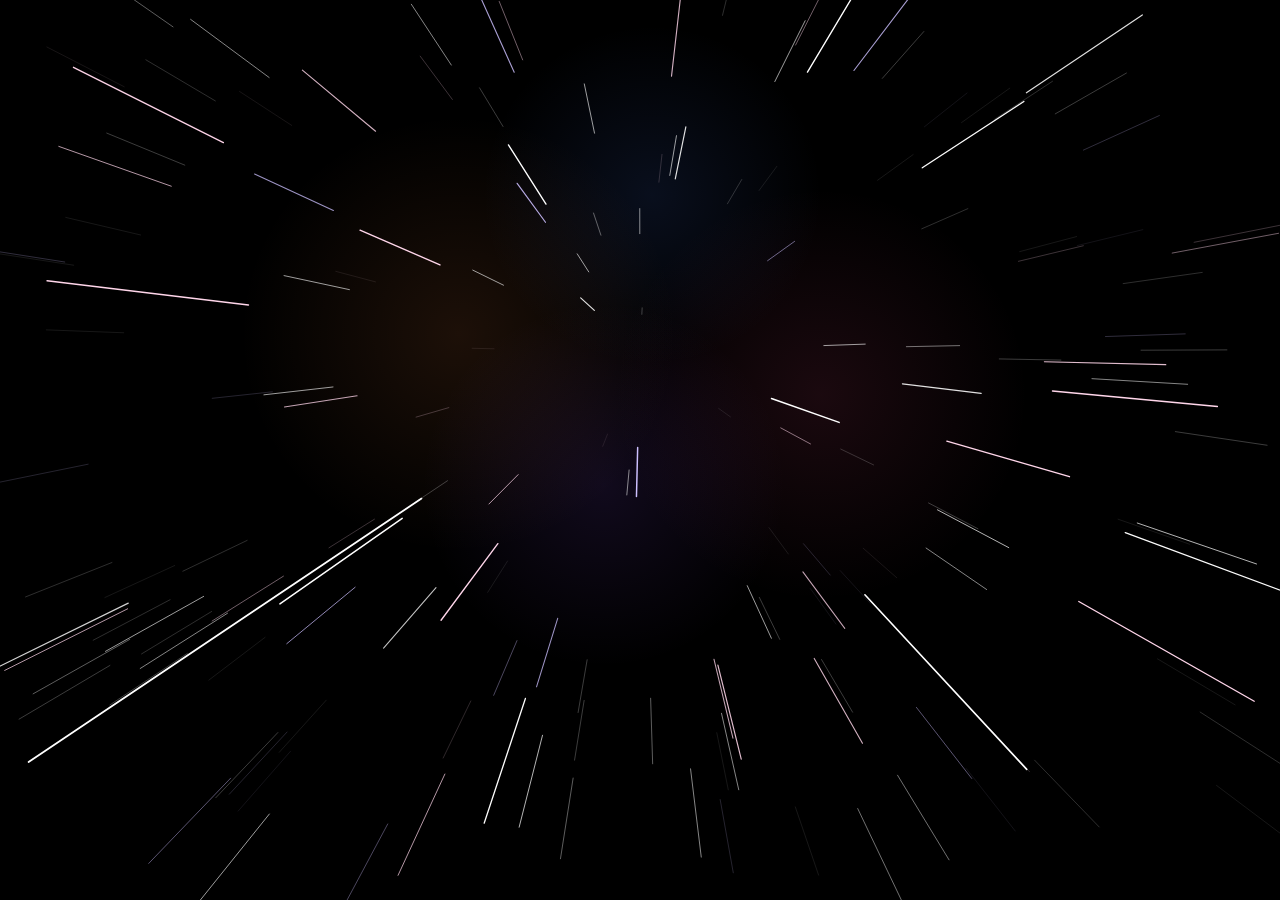
==== commit 2da54e0d: "final" ====
--- a/index.html
+++ b/index.html
@@ -3,7 +3,7 @@
 <head>
   <meta charset="utf-8">
   <meta name="viewport" content="width=device-width, initial-scale=1, viewport-fit=cover">
-  <title>Abinfolio – Abin Sabu, User Experience Designer</title>
+  <title>Abinfolio</title>
   <meta name="description" content="Portfolio of Abin Sabu, User Experience Designer.">
 
   <!-- Fonts: Press Start 2P (pixel/arcade) + Exo 2 (modern space) for the logo, Instrument Sans for buttons, Italiana for the name, Cormorant Garamond for the job title -->
